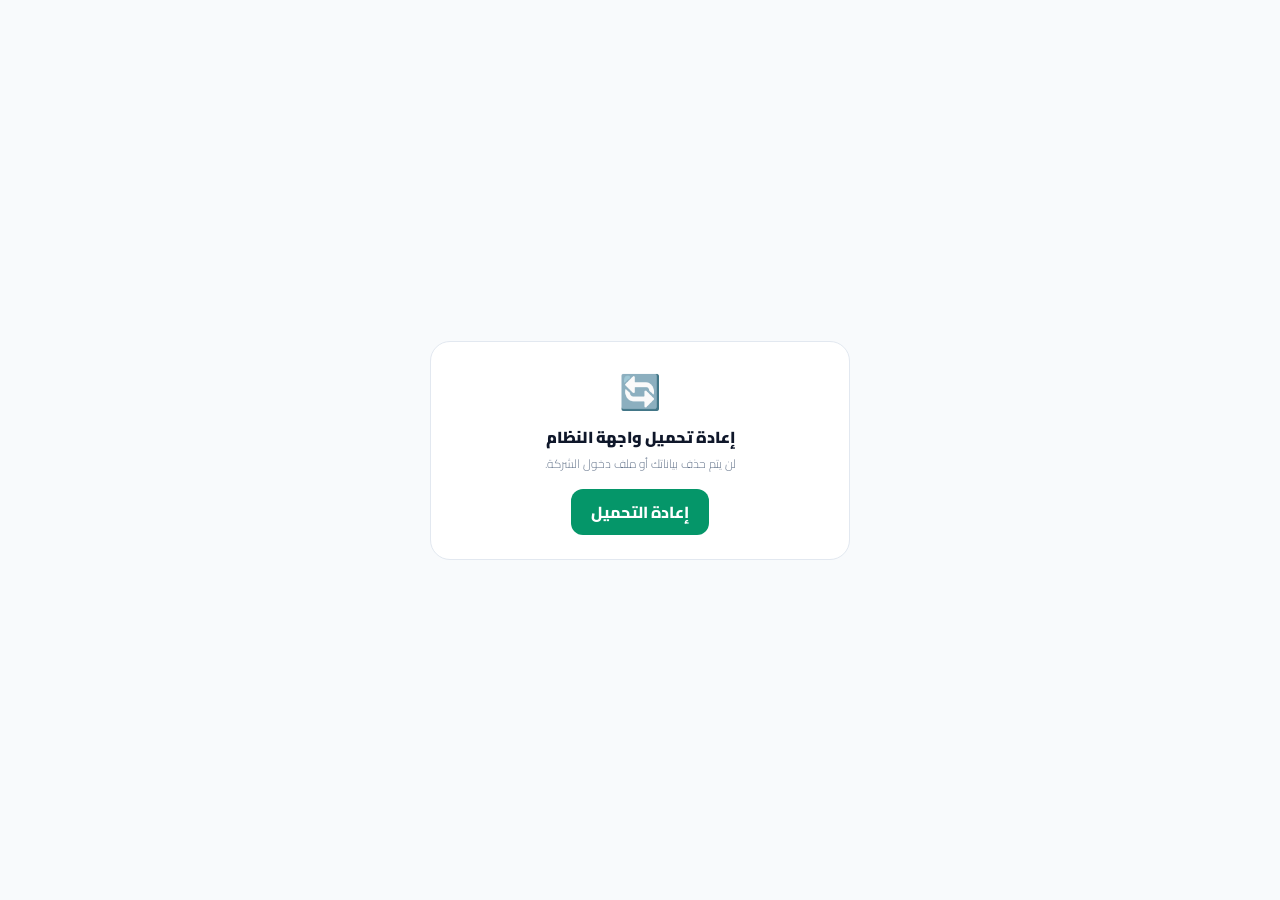
==== index.html @ 570f9ef0 "Add files via upload" ====
<!doctype html>
<html lang="ar" dir="rtl">
<head>
  <meta charset="UTF-8" />
  <meta name="viewport" content="width=device-width, initial-scale=1.0, viewport-fit=cover" />
  <meta name="theme-color" content="#059669" />
  <meta name="mobile-web-app-capable" content="yes" />
  <meta name="apple-mobile-web-app-capable" content="yes" />
  <meta name="apple-mobile-web-app-status-bar-style" content="default" />
  <meta name="apple-mobile-web-app-title" content="أوسكار المحاسبي" />
  <title>أوسكار المحاسبي</title>
  <link rel="icon" type="image/png" href="./app-icon.png" />
  <link rel="apple-touch-icon" href="./icon-192.png" />
  <link rel="manifest" href="./manifest.webmanifest" />
  <link rel="preconnect" href="https://fonts.googleapis.com" />
  <link rel="preconnect" href="https://fonts.gstatic.com" crossorigin />
  <link href="https://fonts.googleapis.com/css2?family=Cairo:wght@200;300;400;500;600;700;800;900&display=swap" rel="stylesheet" />
  <link rel="stylesheet" href="./app.css?v=7.9.4.50-customer-p2p" />
  <script type="importmap">
  {
    "imports": {
      "react": "https://esm.sh/react@19.3.0",
      "react-dom": "https://esm.sh/react-dom@19.3.0?external=react",
      "react-dom/client": "https://esm.sh/react-dom@19.3.0/client?external=react",
      "react/jsx-runtime": "https://esm.sh/react@19.3.0/jsx-runtime",
      "lucide-react": "https://esm.sh/lucide-react@0.546.0?external=react",
      "jsbarcode": "https://esm.sh/jsbarcode@3.12.3",
      "xlsx": "https://esm.sh/xlsx@0.18.5"
    }
  }
  </script>
  <script src="./oscar-activation-runtime.js?v=7.9.4.50-customer-p2p"></script>
  <script src="./oscar-cloud-sync.js?v=7.9.4.50-customer-p2p"></script>
</head>
<body>
  <script>document.documentElement.classList.remove('dark');</script>
  <div id="root">
    <div dir="rtl" style="min-height:100vh;display:flex;align-items:center;justify-content:center;background:#f8fafc;font-family:Cairo,sans-serif;padding:24px">
      <div style="text-align:center;color:#475569">
        <img src="./app-icon.png" alt="" style="width:64px;height:64px;border-radius:18px;object-fit:cover;margin-bottom:12px" />
        <div style="font-weight:900;color:#0f172a">أوسكار المحاسبي</div>
        <div style="font-size:12px;margin-top:5px">جاري تشغيل النظام...</div>
      </div>
    </div>
  </div>
  <script type="module">
    const OSCAR_BUILD = '7.9.4.50-customer-p2p';
    const isLocal = ['localhost', '127.0.0.1', '::1'].includes(location.hostname);

    const clearCodeCaches = async () => {
      try {
        if ('caches' in window) {
          const keys = await caches.keys();
          await Promise.all(keys.filter((key) => key.startsWith('oscar-accounting-')).map((key) => caches.delete(key)));
        }
      } catch (_) {}
      try {
        if ('serviceWorker' in navigator) {
          const registrations = await navigator.serviceWorker.getRegistrations();
          await Promise.all(registrations.map((registration) => registration.unregister()));
        }
      } catch (_) {}
    };

    const showRecovery = () => {
      const root = document.getElementById('root');
      if (!root) return;
      root.innerHTML = '<div dir="rtl" style="min-height:100vh;display:flex;align-items:center;justify-content:center;background:#f8fafc;font-family:Cairo,sans-serif;padding:24px"><div style="max-width:420px;width:100%;text-align:center;background:#fff;border:1px solid #e2e8f0;border-radius:20px;padding:24px"><div style="font-size:34px">🔄</div><div style="font-weight:900;color:#0f172a;margin-top:8px">إعادة تحميل واجهة النظام</div><div style="font-size:12px;color:#64748b;margin-top:6px">لن يتم حذف بياناتك أو ملف دخول الشركة.</div><button id="oscar-reload" style="margin-top:16px;border:0;border-radius:12px;background:#059669;color:#fff;padding:11px 20px;font-weight:800">إعادة التحميل</button></div></div>';
      document.getElementById('oscar-reload')?.addEventListener('click', async () => {
        await clearCodeCaches();
        sessionStorage.removeItem('oscar-rootfix-retry');
        location.reload();
      });
    };

    const boot = async () => {
      try {
        const markerKey = 'oscar-last-boot-build';
        const previous = localStorage.getItem(markerKey);
        if (previous !== OSCAR_BUILD) {
          // Do not destroy the previous PWA cache during an update. Keeping it lets
          // the program open immediately/offline while the new worker refreshes files.
          localStorage.setItem(markerKey, OSCAR_BUILD);
        }
      } catch (_) {}

      try {
        await import('./main.js?v=7.9.4.50-customer-p2p');
        sessionStorage.removeItem('oscar-rootfix-retry');
      } catch (error) {
        try { console.error('OSCAR_BOOT_RECOVERY', error); } catch (_) {}
        const retried = sessionStorage.getItem('oscar-rootfix-retry') === OSCAR_BUILD;
        if (!retried) {
          sessionStorage.setItem('oscar-rootfix-retry', OSCAR_BUILD);
          try { const registration = await navigator.serviceWorker?.getRegistration?.(); registration?.update?.(); } catch (_) {}
          const url = new URL(location.href);
          url.searchParams.set('_oscar_build', OSCAR_BUILD + '-' + Date.now());
          location.replace(url.href);
          return;
        }
        showRecovery();
      }
    };

    boot();
  </script>
  <script>
    if ('serviceWorker' in navigator && /^https?:$/.test(location.protocol) && !['localhost','127.0.0.1','::1'].includes(location.hostname)) {
      addEventListener('load', () => navigator.serviceWorker.register('./sw.js?v=7.9.4.50-customer-p2p', { updateViaCache: 'none' }).then((registration) => registration.update()).catch(() => {}));
    }
  </script>
</body>
</html>
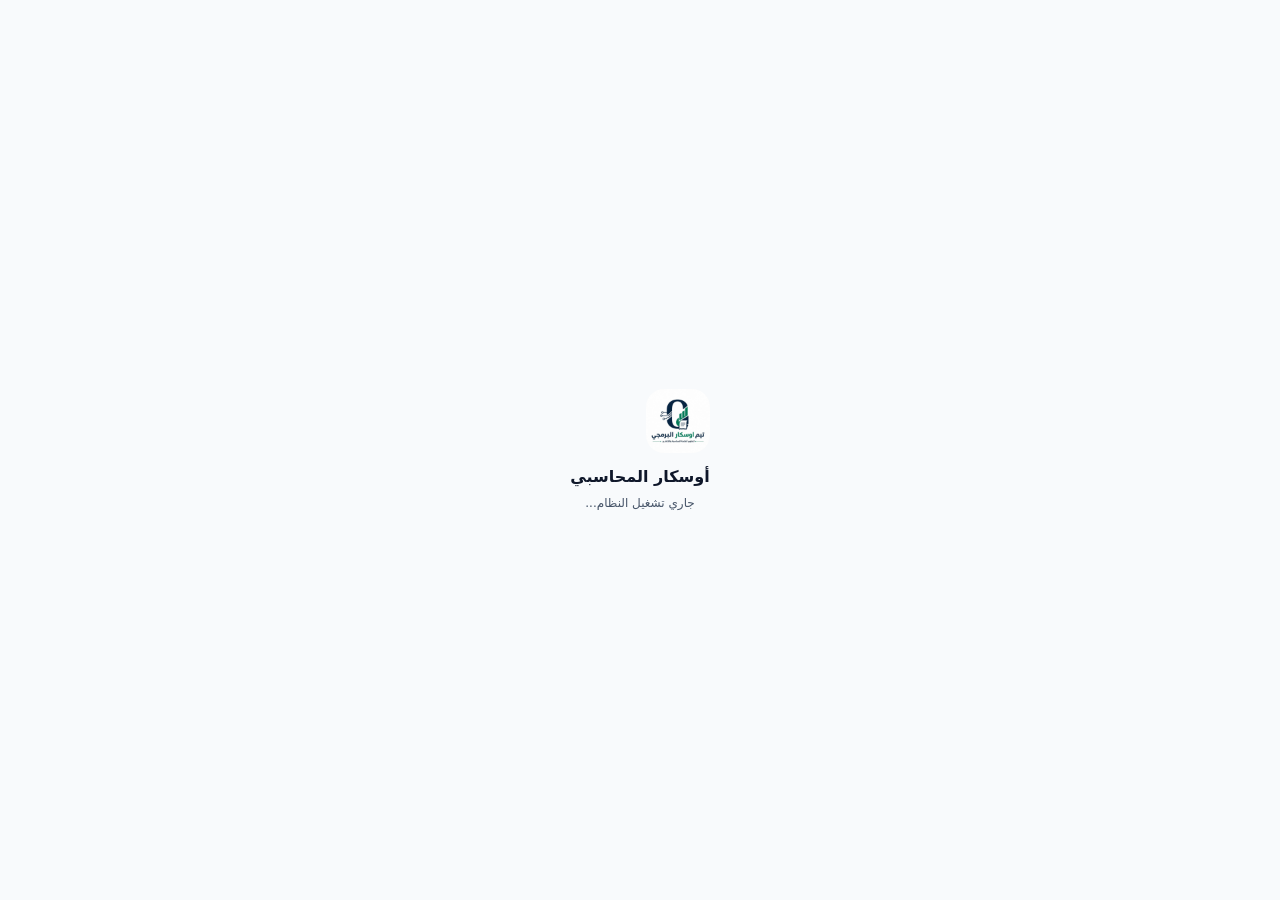
==== commit 72460345: "Add files via upload" ====
--- a/index.html
+++ b/index.html
@@ -15,7 +15,7 @@
   <link rel="preconnect" href="https://fonts.googleapis.com" />
   <link rel="preconnect" href="https://fonts.gstatic.com" crossorigin />
   <link href="https://fonts.googleapis.com/css2?family=Cairo:wght@200;300;400;500;600;700;800;900&display=swap" rel="stylesheet" />
-  <link rel="stylesheet" href="./app.css?v=7.9.4.50-customer-p2p" />
+  <link rel="stylesheet" href="./app.css?v=7.9.4.52-draft-sections" />
   <script type="importmap">
   {
     "imports": {
@@ -29,8 +29,8 @@
     }
   }
   </script>
-  <script src="./oscar-activation-runtime.js?v=7.9.4.50-customer-p2p"></script>
-  <script src="./oscar-cloud-sync.js?v=7.9.4.50-customer-p2p"></script>
+  <script src="./oscar-activation-runtime.js?v=7.9.4.52-draft-sections"></script>
+  <script src="./oscar-cloud-sync.js?v=7.9.4.52-draft-sections"></script>
 </head>
 <body>
   <script>document.documentElement.classList.remove('dark');</script>
@@ -44,7 +44,7 @@
     </div>
   </div>
   <script type="module">
-    const OSCAR_BUILD = '7.9.4.50-customer-p2p';
+    const OSCAR_BUILD = '7.9.4.52-draft-sections';
     const isLocal = ['localhost', '127.0.0.1', '::1'].includes(location.hostname);
 
     const clearCodeCaches = async () => {
@@ -85,7 +85,7 @@
       } catch (_) {}
 
       try {
-        await import('./main.js?v=7.9.4.50-customer-p2p');
+        await import('./main.js?v=7.9.4.52-draft-sections');
         sessionStorage.removeItem('oscar-rootfix-retry');
       } catch (error) {
         try { console.error('OSCAR_BOOT_RECOVERY', error); } catch (_) {}
@@ -106,7 +106,7 @@
   </script>
   <script>
     if ('serviceWorker' in navigator && /^https?:$/.test(location.protocol) && !['localhost','127.0.0.1','::1'].includes(location.hostname)) {
-      addEventListener('load', () => navigator.serviceWorker.register('./sw.js?v=7.9.4.50-customer-p2p', { updateViaCache: 'none' }).then((registration) => registration.update()).catch(() => {}));
+      addEventListener('load', () => navigator.serviceWorker.register('./sw.js?v=7.9.4.52-draft-sections', { updateViaCache: 'none' }).then((registration) => registration.update()).catch(() => {}));
     }
   </script>
 </body>
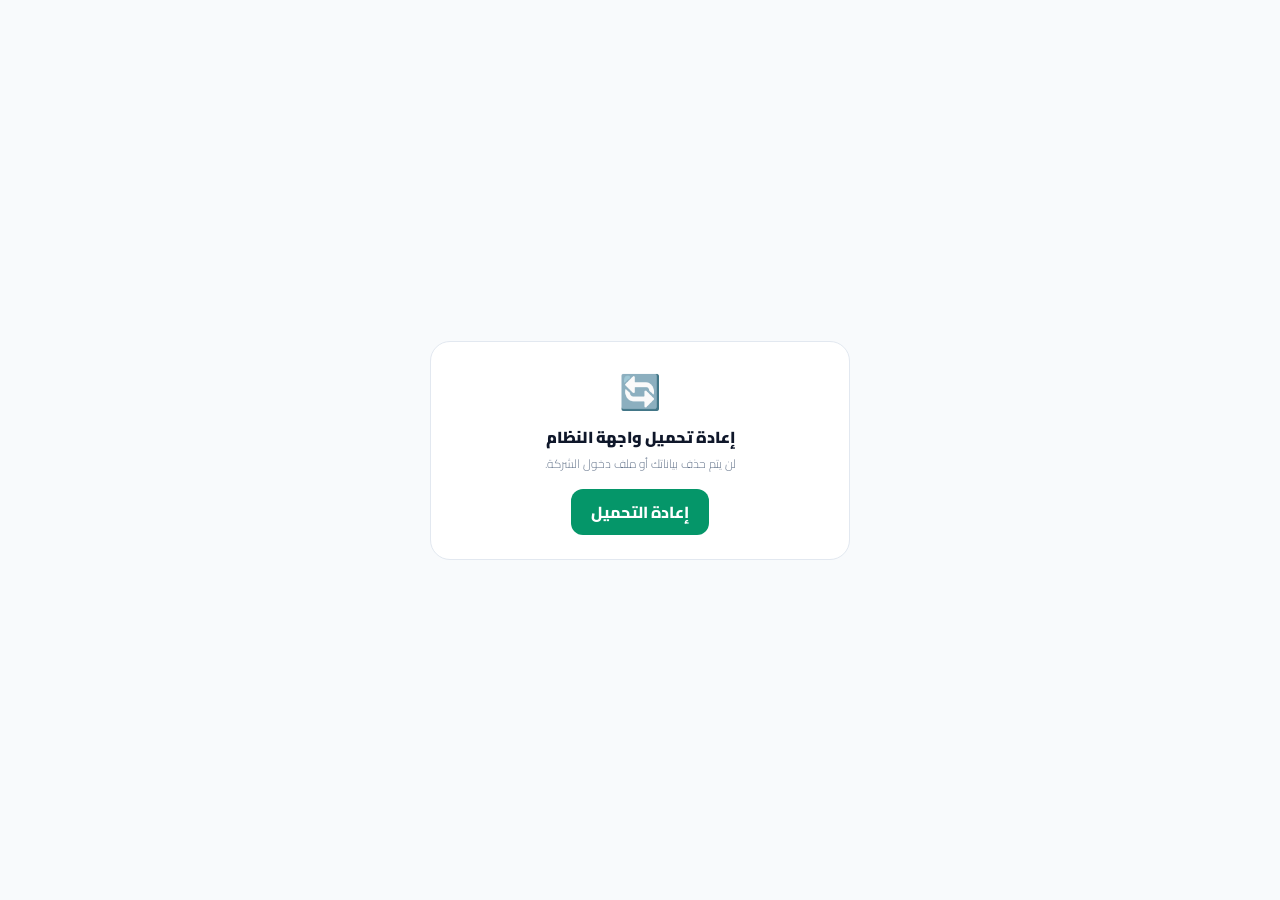
==== commit 78e64e6c: "Add files via upload" ====
--- a/index.html
+++ b/index.html
@@ -7,15 +7,15 @@
   <meta name="mobile-web-app-capable" content="yes" />
   <meta name="apple-mobile-web-app-capable" content="yes" />
   <meta name="apple-mobile-web-app-status-bar-style" content="default" />
-  <meta name="apple-mobile-web-app-title" content="أوسكار المحاسبي" />
-  <title>أوسكار المحاسبي</title>
+  <meta name="apple-mobile-web-app-title" content="نظام المحاسبة" />
+  <title>نظام المحاسبة</title>
   <link rel="icon" type="image/png" href="./app-icon.png" />
   <link rel="apple-touch-icon" href="./icon-192.png" />
   <link rel="manifest" href="./manifest.webmanifest" />
   <link rel="preconnect" href="https://fonts.googleapis.com" />
   <link rel="preconnect" href="https://fonts.gstatic.com" crossorigin />
   <link href="https://fonts.googleapis.com/css2?family=Cairo:wght@200;300;400;500;600;700;800;900&display=swap" rel="stylesheet" />
-  <link rel="stylesheet" href="./app.css?v=7.9.4.52-draft-sections" />
+  <link rel="stylesheet" href="./app.css?v=7.9.4.76-company-brand-only" />
   <script type="importmap">
   {
     "imports": {
@@ -29,22 +29,21 @@
     }
   }
   </script>
-  <script src="./oscar-activation-runtime.js?v=7.9.4.52-draft-sections"></script>
-  <script src="./oscar-cloud-sync.js?v=7.9.4.52-draft-sections"></script>
+  <script src="./oscar-activation-runtime.js?v=7.9.4.76-company-brand-only"></script>
+  <script>
+    try {
+      const rt = window.OscarActivation?.readRuntime?.();
+      const companyTitle = String(rt?.companyName || rt?.trialProfile?.companyName || '').trim();
+      if (companyTitle) document.title = companyTitle;
+    } catch (_) {}
+  </script>
+  <script src="./oscar-cloud-sync.js?v=7.9.4.76-company-brand-only"></script>
 </head>
 <body>
   <script>document.documentElement.classList.remove('dark');</script>
-  <div id="root">
-    <div dir="rtl" style="min-height:100vh;display:flex;align-items:center;justify-content:center;background:#f8fafc;font-family:Cairo,sans-serif;padding:24px">
-      <div style="text-align:center;color:#475569">
-        <img src="./app-icon.png" alt="" style="width:64px;height:64px;border-radius:18px;object-fit:cover;margin-bottom:12px" />
-        <div style="font-weight:900;color:#0f172a">أوسكار المحاسبي</div>
-        <div style="font-size:12px;margin-top:5px">جاري تشغيل النظام...</div>
-      </div>
-    </div>
-  </div>
+  <div id="root"></div>
   <script type="module">
-    const OSCAR_BUILD = '7.9.4.52-draft-sections';
+    const OSCAR_BUILD = '7.9.4.76-company-brand-only';
     const isLocal = ['localhost', '127.0.0.1', '::1'].includes(location.hostname);
 
     const clearCodeCaches = async () => {
@@ -85,7 +84,7 @@
       } catch (_) {}
 
       try {
-        await import('./main.js?v=7.9.4.52-draft-sections');
+        await import('./main.js?v=7.9.4.76-company-brand-only');
         sessionStorage.removeItem('oscar-rootfix-retry');
       } catch (error) {
         try { console.error('OSCAR_BOOT_RECOVERY', error); } catch (_) {}
@@ -106,7 +105,7 @@
   </script>
   <script>
     if ('serviceWorker' in navigator && /^https?:$/.test(location.protocol) && !['localhost','127.0.0.1','::1'].includes(location.hostname)) {
-      addEventListener('load', () => navigator.serviceWorker.register('./sw.js?v=7.9.4.52-draft-sections', { updateViaCache: 'none' }).then((registration) => registration.update()).catch(() => {}));
+      addEventListener('load', () => navigator.serviceWorker.register('./sw.js?v=7.9.4.76-company-brand-only', { updateViaCache: 'none' }).then((registration) => registration.update()).catch(() => {}));
     }
   </script>
 </body>
